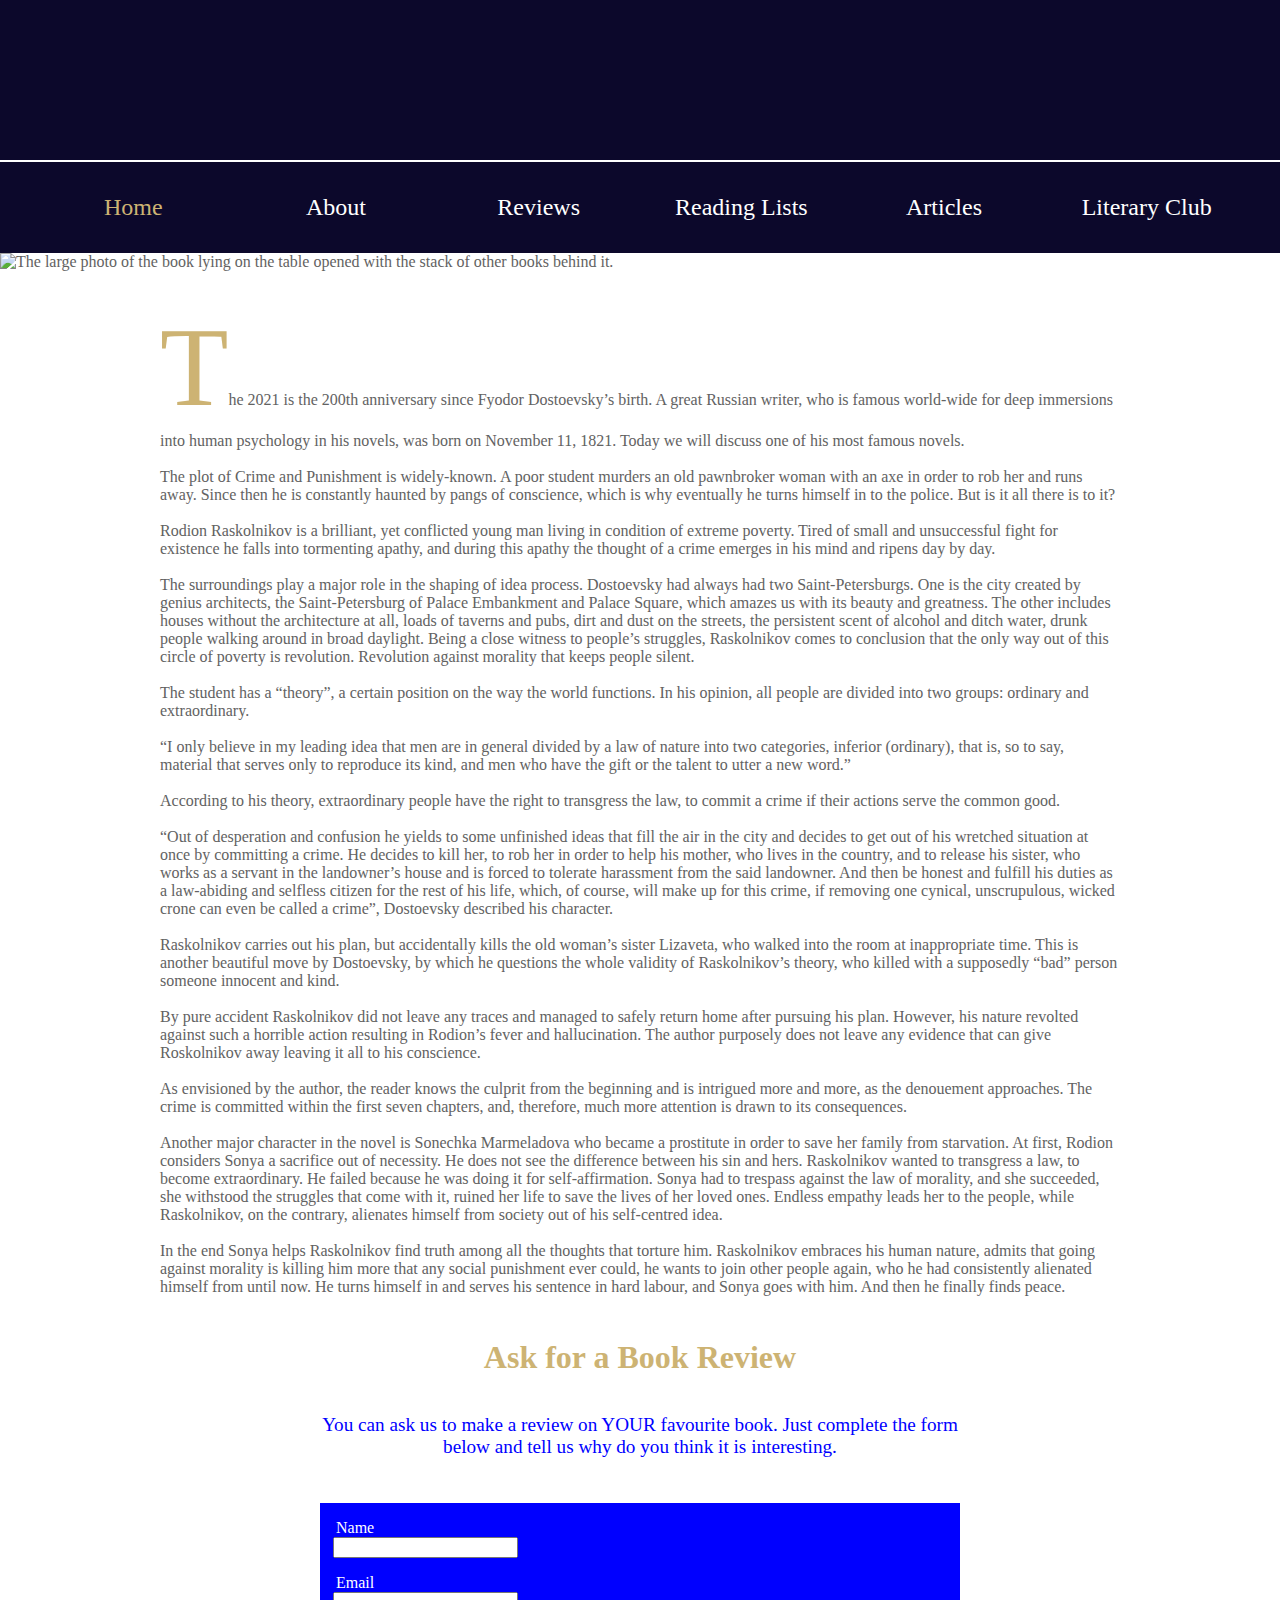
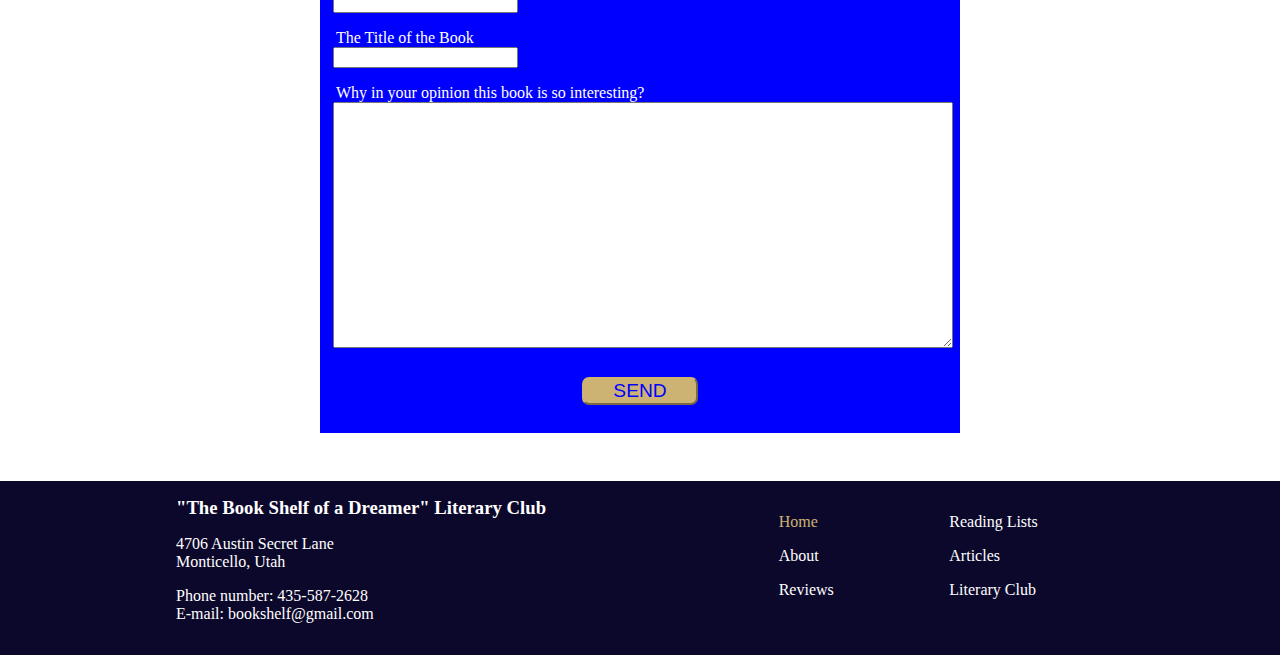
==== article.html @ 4bf9146c "working on website" ====
<!DOCTYPE html>
<html lang="en">
<head>
    <meta charset="UTF-8">
    <meta http-equiv="X-UA-Compatible" content="IE=edge">
    <meta name="viewport" content="width=device-width, initial-scale=1.0">
    <link href="css/main.css" rel="stylesheet" type="text/css">
    <title>Dune. How diffent the movie is from the book</title>
</head>
<body>
    <h1 class="hidden">The Article Page</h1>
    <a class="hidden" href="#content">Skip to content</a>
    <header class="head">
        <div class="logo-box">
            <div class="logo">
                <img src="images/logo.svg" alt="">
            </div>
        </div>
        <nav aria-label="Main Navigation">
            <h2 class="hidden">Main Navigation</h2>
            <ul class="nav">
                <li><a class="active" href="index.html">Home</a></li>
                <li><a href="index.html">About</a></li>
                <li><a href="index.html">Reviews</a></li>
                <li><a href="index.html">Reading Lists</a></li>
                <li><a href="index.html">Articles</a></li>
                <li><a href="index.html">Literary Club</a></li>
            </ul>
        </nav>
    </header>
    <main id="content" class="main">
        <section class="hero">
            <div class="hero-img">
                <img src="images/crime_big.jpg" alt="The large photo of the book lying on the table opened with the stack of other books behind it.">
            </div>
    </section>
        <section>
            <h2 class="hidden">The Text of the Article</h2>
            <div class="one-item">
                    <p><span>T</span>he 2021 is the 200th anniversary since Fyodor Dostoevsky’s birth. A great Russian writer, who is famous world-wide for deep immersions into human psychology in his novels, was born on November 11, 1821. Today we will discuss one of his most famous novels.<br><br>

                    The plot of Crime and Punishment is widely-known. A poor student murders an old pawnbroker woman with an axe in order to rob her and runs away. Since then he is constantly haunted by pangs of conscience, which is why eventually he turns himself in to the police. But is it all there is to it?<br><br>
                    
                    Rodion Raskolnikov is a brilliant, yet conflicted young man living in condition of extreme poverty. Tired of small and unsuccessful fight for existence he falls into tormenting apathy, and during this apathy the thought of a crime emerges in his mind and ripens day by day.<br><br>
                    
                    The surroundings play a major role in the shaping of idea process. Dostoevsky had always had two Saint-Petersburgs. One is the city created by genius architects, the Saint-Petersburg of Palace Embankment and Palace Square, which amazes us with its beauty and greatness. The other includes houses without the architecture at all, loads of taverns and pubs, dirt and dust on the streets, the persistent scent of alcohol and ditch water, drunk people walking around in broad daylight. Being a close witness to people’s struggles, Raskolnikov comes to conclusion that the only way out of this circle of poverty is revolution. Revolution against morality that keeps people silent.<br><br>
                    
                    The student has a “theory”, a certain position on the way the world functions. In his opinion, all people are divided into two groups: ordinary and extraordinary.<br><br>
                    
                    “I only believe in my leading idea that men are in general divided by a law of nature into two categories, inferior (ordinary), that is, so to say, material that serves only to reproduce its kind, and men who have the gift or the talent to utter a new word.”<br><br>
                    
                    According to his theory, extraordinary people have the right to transgress the law, to commit a crime if their actions serve the common good.<br><br>
                    
                    “Out of desperation and confusion he yields to some unfinished ideas that fill the air in the city and decides to get out of his wretched situation at once by committing a crime. He decides to kill her, to rob her in order to help his mother, who lives in the country, and to release his sister, who works as a servant in the landowner’s house and is forced to tolerate harassment from the said landowner. And then be honest and fulfill his duties as a law-abiding and selfless citizen for the rest of his life, which, of course, will make up for this crime, if removing one cynical, unscrupulous, wicked crone can even be called a crime”, Dostoevsky described his character.<br><br>
                    
                    Raskolnikov carries out his plan, but accidentally kills the old woman’s sister Lizaveta, who walked into the room at inappropriate time. This is another beautiful move by Dostoevsky, by which he questions the whole validity of Raskolnikov’s theory, who killed with a supposedly “bad” person someone innocent and kind.<br><br>
                    
                    By pure accident Raskolnikov did not leave any traces and managed to safely return home after pursuing his plan. However, his nature revolted against such a horrible action resulting in Rodion’s fever and hallucination. The author purposely does not leave any evidence that can give Roskolnikov away leaving it all to his conscience.<br><br>
                    
                    As envisioned by the author, the reader knows the culprit from the beginning and is intrigued more and more, as the denouement approaches. The crime is committed within the first seven chapters, and, therefore, much more attention is drawn to its consequences.<br><br>
                    
                    Another major character in the novel is Sonechka Marmeladova who became a prostitute in order to save her family from starvation. At first, Rodion considers Sonya a sacrifice out of necessity. He does not see the difference between his sin and hers. Raskolnikov wanted to transgress a law, to become extraordinary. He failed because he was doing it for self-affirmation. Sonya had to trespass against the law of morality, and she succeeded, she withstood the struggles that come with it, ruined her life to save the lives of her loved ones. Endless empathy leads her to the people, while Raskolnikov, on the contrary, alienates himself from society out of his self-centred idea.<br><br>
                    
                    In the end Sonya helps Raskolnikov find truth among all the thoughts that torture him. Raskolnikov embraces his human nature, admits that going against morality is killing him more that any social punishment ever could, he wants to join other people again, who he had consistently alienated himself from until now. He turns himself in and serves his sentence in hard labour, and Sonya goes with him. And then he finally finds peace.</p>
            </div>
        </section>



         <section>
                <h2 class="one-item ask-text">Ask for a Book Review</h2>
                <div class="one-item review-text">
                    <p>You can ask us to make a review on YOUR favourite book. Just complete the form below and tell us why do you think it is interesting.</p>
                </div>
           
            <div class="one-item" id="form">
                <form action="email.php" method="POST" enctype="text/plain">
                    <label class="one-item">Name</label>
                    <input class="one-item" name="Name" type="text" required >
                    <label class="one-item">Email</label>
                    <input class="one-item" name="Email" type="email" required>
                    <label class="one-item">The Title of the Book</label>
                    <input class="one-item" name="Book Title" type="text" required>
                    <label class="one-item">Why in your opinion this book is so interesting?</label>
                    <textarea class="one-item" name="msg" required></textarea>
                    <input class="one-item" name="submit" type="submit" value="SEND">
            </form>
            </div>
        </section>
        
        <footer class="foot">
            <section class="two-items address">
                 <h2 class="hidden">Footer</h2>
                     
                         <div>
                             <h3>"The Book Shelf of a Dreamer" Literary Club</h3>
                                 <p>
                                     4706 Austin Secret Lane<br>
                                     Monticello, Utah
                                 </p>
                             <h3 class="hidden">Contact Information</h3>
                                 <p>
                                     Phone number: 435-587-2628<br>
                                     E-mail: bookshelf@gmail.com
                                 </p>
                         </div>
                         <nav class="footer-nav" aria-label="Footer Navigation">
                                 <h4 class="hidden">Footer Nav</h4>
                                 
                                             <div>
                                                 <a class="active" href="#">Home</a>
                                                 <a href="#">About</a>
                                                 <a href="#">Reviews</a>
                                             </div>
                                             <div>
                                                 <a href="#">Reading Lists</a>
                                                 <a href="#">Articles</a>
                                                 <a href="#">Literary Club</a>
                                             </div>
                                     
                         </nav>
                    
             </section>
         </footer>
    </main>
</body>
</html>
---- css/main.css ----
/*
Style Name: HTML Atributes & Forms 
Description: Class File
Author: Alexandra Lem
Version: 1.0
Tags: Learning HTML
*/

/*--------------------------------------------------------------
Accessibility
--------------------------------------------------------------*/

/* Text meant only for screen readers */
.screen-reader-text {
	clip: rect(1px, 1px, 1px, 1px);
	position: absolute !important;
	height: 1px;
	width: 1px;
	overflow: hidden;
}

.screen-reader-text:hover,
.screen-reader-text:active,
.screen-reader-text:focus {
	background-color: #f1f1f1;
	border-radius: 3px;
	box-shadow: 0 0 2px 2px rgba(0, 0, 0, 0.6);
	clip: auto !important;
	color: #21759b;
	display: block;
	font-size: 14px;
	font-weight: bold;
	height: auto;
	left: 5px;
	line-height: normal;
	padding: 15px 23px 14px;
	text-decoration: none;
	top: 5px;
	width: auto;
	z-index: 100000; /* Above WP toolbar */
}

/* ___________________________________________

       CSS Guide
___________________________________________ */

/* 01. General Styles
       - Reset
       - Global
         - General
         - Floats
         - Brand Colors
         - Font Awesome                       
   02. CSS Grid
   03. Site Header
       - Header
       - Nav
   04. Hero
       - Image
       - Title
   05. Floats                       
/* _____________________________________

/* _____________________________________

   01. General Styles
   _____________________________________ */

/* -------------
  Reset
-------------*/

   body {
      margin: 0;
      padding: 0;
      color: #626262;
      font-family: 'Sanchez', serif;
   }

/* -------------
  Global
-------------*/

   /*------------ General ------------*/

   .hidden {
      display: none;
   }


   .box-model {
      margin: 1rem;
      padding: 1rem;
      background: #000;
   }

   .lg-font {
      font-size: 1.25em;
   }

   

   /*------------ End General ------------*/

   /*------------ Floats ------------*/
   /*------------ End Floats ------------*/

   /*------------ Brand Colours ------------*/
   /*------------ End Brand Colours ------------*/
   
   /*------------ Font Awesome ------------*/
   /*------------ End Font Awesome ------------*/

/* _____________________________________

   02. CSS Grid
   _____________________________________ */

   @supports (grid-area: auto) {

      .site {
         max-width: none;
      }

      /*------------ Grid Items ------------*/

      .head > *, .main > *, .foot > * {
         display: grid;
			grid-template-columns: 1fr repeat(2, minmax(auto, 30em)) 1fr;
      }
      
      .one-item {
         display: grid;
         grid-column: 2 / span 2;
         grid-template-columns: 1fr;
      }

      .two-items {
         display: grid;
         grid-column: 2 / span 2;
         grid-template-columns: repeat(2, 1fr);
         justify-content: space-evenly;
         row-gap: 2em;
         column-gap: 2em;
      }

      .three-items {
         display: grid;
         grid-column: 2 / span 2;
         grid-template-columns: repeat(3, 1fr);
         justify-content: space-evenly;
         row-gap: 2em;
         column-gap: 2em;
      }


      /*------------ End Grid Items ------------*/

/* _____________________________________

   03. Site Header
   _____________________________________ */

   .logo {
      display: grid;
      grid-column: 2 / span 2;
   }

   /*.logo > * {
      grid-column: 1;
      grid-row: 1;*/
   }

   .logo-box {
      margin: 0rem;
      padding: 1rem;
      background: #000;
      height: 8em;
      background-color: #0C082B;
   }

   .logo img {
      width: 60%;
      display: block;
      margin-left: auto;
      margin-right: auto;
   }

   .nav {
      grid-column: 1 / span 4;
      display: grid;
      grid-template-columns: repeat(6, 1fr);
      text-align: center;
      margin: 0;
      background-color: #0C082B;
      padding: 2em;
      border-top: 2px solid white;
   }

   .nav ul {
      text-decoration: none;
   }

   nav li a {
      text-decoration: none;
      font-size: 1.5em;
      color: white;
   }

   nav li a:hover {
      padding-bottom: .5em;
      border-bottom: 3px solid grey;
   }

   .active {
      color: #cdb373;
   }

   .nav li {
      display: inline;
   }

      /*------------- End Site Header ------------*/

/* _____________________________________

   04. Hero
   _____________________________________ */

   .hero {
      margin: 0;
   }

   .hero-img img {
      width: 100%;
   }

   .hero-img {
      display: grid;
      grid-column: span 4;
      margin-bottom: 1rem;

   }

   .hero-img > * {
      grid-column: 1;
      grid-row: 1;
   }

   .hero-img h2 {
      font-size: 5em;
      color: white;
      align-self: center;
      justify-self: start;
      margin-left: 2em;
      width: 15em;

   }

   .hero-img p {
      font-size: 2em;
      color: white;
      align-self: end;
      justify-self: start;
      margin-left: 5em;
      margin-bottom: 3em;
      width: 15em;
   }



   

   


      /*------------ Title Styles ------------*/



  
      /*------------ End Hero ------------*/


/* _____________________________________

   05. Who we are
   _____________________________________ */


   .venzel-down img {
      width: 50%;
      display: block;
      margin:  1em auto 3em;
      
   }

   .venzel-up img {
      width: 50%;
      display: block;
      margin:  3em auto 1em;
      
   }



   .welcome-text {
      font-size: 1.5em;
      color: #0C082B;
      margin: 1em;
      text-align: center;
   }

   #quote-text {
      font-size: 1em;
      color: white;
      align-self: center;
      justify-self: center;
      width: 5em;
   }

   #quote-text2 {
      font-size: 1em;
      color: white;
      align-self: center;
      justify-self: start;
      width: 15em;
   }

   .posts {
      font-size: 1.5em;
      color: #0C082B;
      margin: 1em;
      text-align: center;
   }

   .post-text {
      font-size: 1.5em;
      color: #0C082B;
      margin: 1em;
      text-align: center;
      margin: 0;
      
   }

   .post-text a {
      text-decoration: none;

   }

   .post-text a:hover {
      color: #cdb373;
      text-decoration: none;
   }

   .post-img {
      margin: 0;
   }

   h3 {
      margin: 0;
   }



      
/* _____________________________________

   06. Posts
   _____________________________________ */
      
.load-button {
   margin: 0;
   text-align: center;
   font-size: 2em;
   background-color: #cdb373;
   color: white;
   border-radius: 10px;
   border-color: #cdb373;
}

.button-box {
   margin: 3em auto;

}
/* _____________________________________

   07. Footer
   _____________________________________ */
      .foot {
         background-color: #0C082B;

      }

      footer nav a {
         display: block;
         text-decoration: none;
         color: white;
         margin: 1em;
         width: max-content;
      }

      footer nav a:hover {
         border-bottom: 1px solid white;
      }

      .address {
         color: white;
         margin: 1em;
      }

      .footer-nav {
         display: grid;
         grid-column: 2 / span 2;
         grid-template-columns: repeat(2, 3em);
         justify-content: space-evenly;
      }

      p span {
         font-size: 7em;
         color: #cdb373;
      }

      form {
         background-color: blue;
         margin: 1em auto 3em;
         color: white;
         width: 40em;
      }
      
      


      input, textarea {
         margin-left: 1em;
      }

      textarea {
         width: 46em;
         height: 18em;
      }

      label {
         margin-left: 1em;
         margin-top: 1em;
      }

      input[type="submit"] {
         width: 6em;
         margin: 1.5em auto;
         font-size: 1.2em;
         border-radius: 7px;
         border-color: #cdb373;
         background-color: #cdb373;
         color: blue;

      }

      .ask-text {
         text-align: center;
         color: #cdb373;
         font-size: 2em;
         margin-bottom: 0.3em;

      }

      .review-text {
         text-align: center;
         color: blue;
         font-size: 1.2em;
         width: 35em;
         margin: 0.5em auto;
         padding: 0;
      }

      .about > * {
         display: grid;
      }
      .about-heading {
         margin-left: auto;
         margin-right: auto;
      }

      .events-override {
         display: grid;
         grid-template-columns: 1fr repeat(2, minmax(auto, 30em)) 1fr;
         grid-column: 1 / span 4;
         background-color: blue;
         color: white;

      }

      .calendar {
       background-color:#cdb373;
       width: max-content;
       text-align: center;
       width: 17em;
      }

      table {
         background-color: white;
         width: max-content;
         color: black;
         margin-left: auto;
         margin-right: auto;
         /*border: 1em solid #cdb373;*/
      }

      .images-override {
         display: grid;
         grid-template-columns: repeat(4, 1fr);
         grid-column: 1 / span 4;
         background: white;
         border: 1px solid black;
         height: 300px;
      }
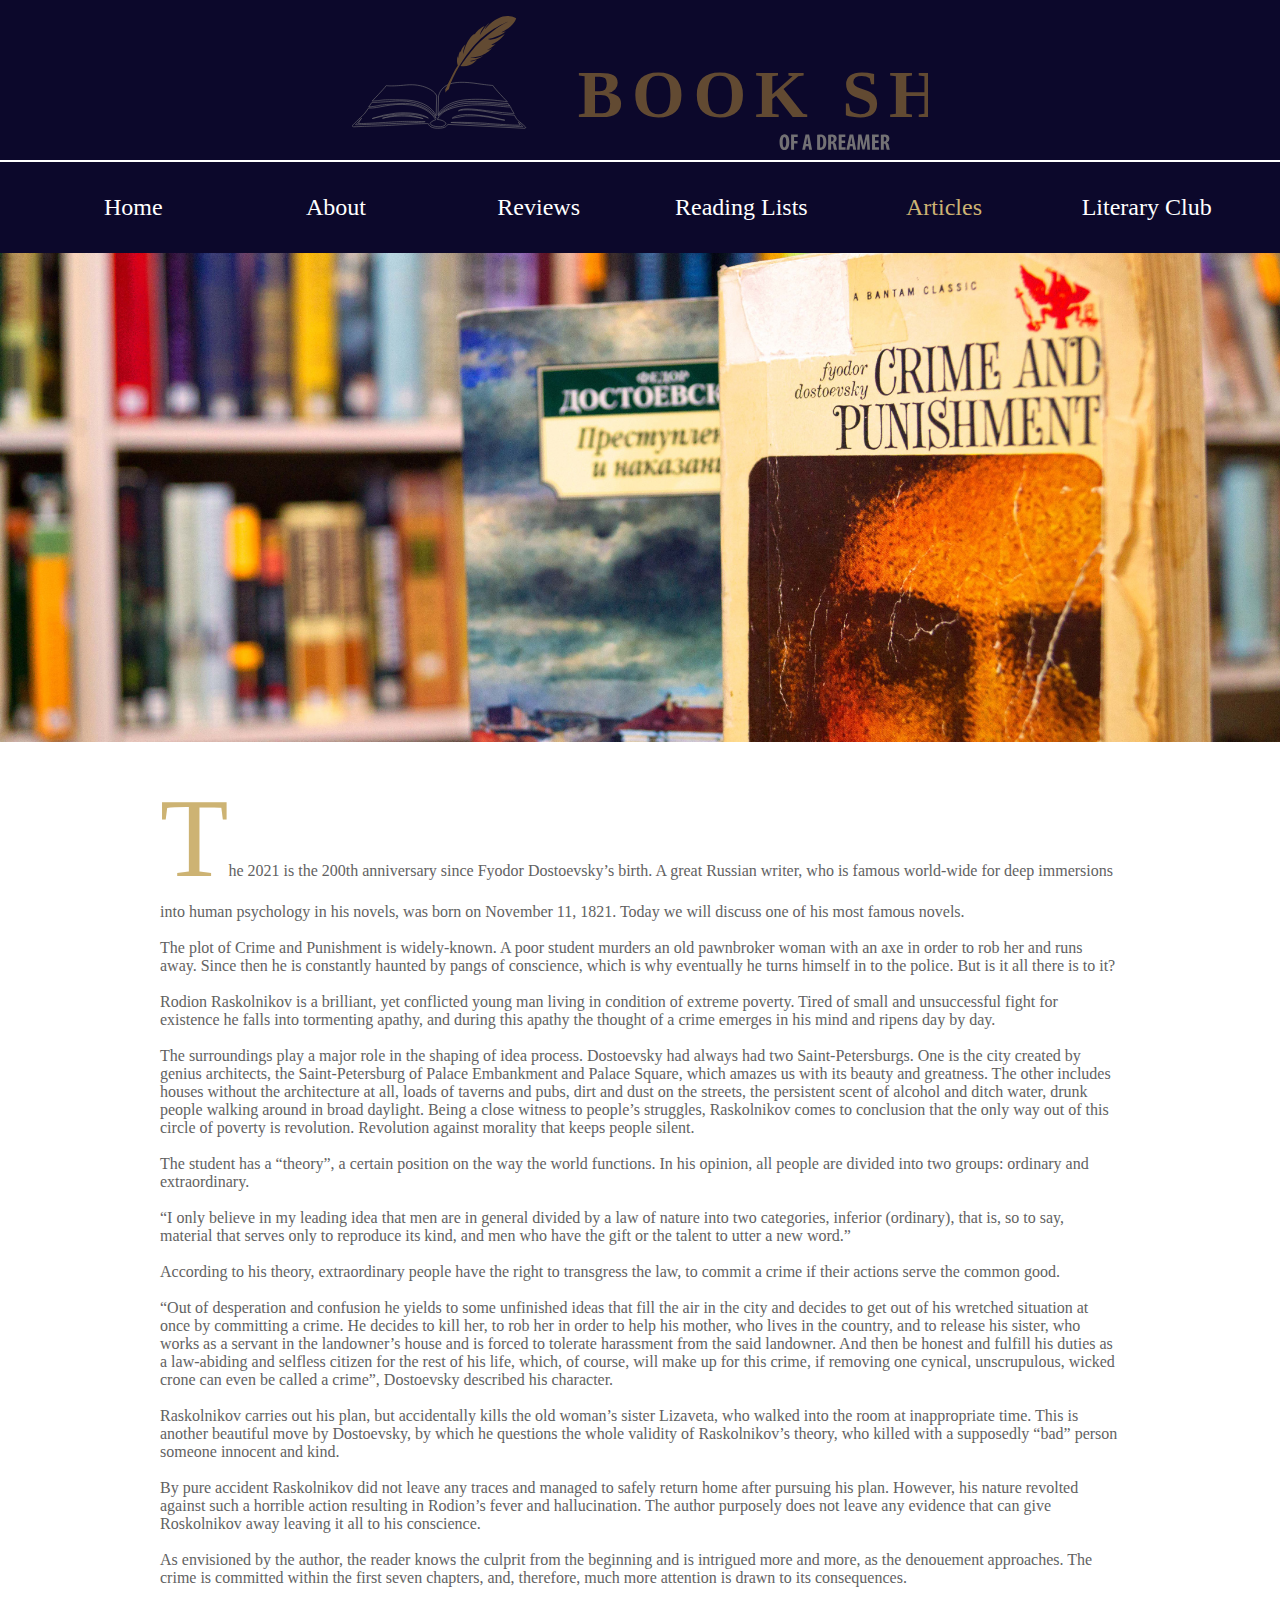
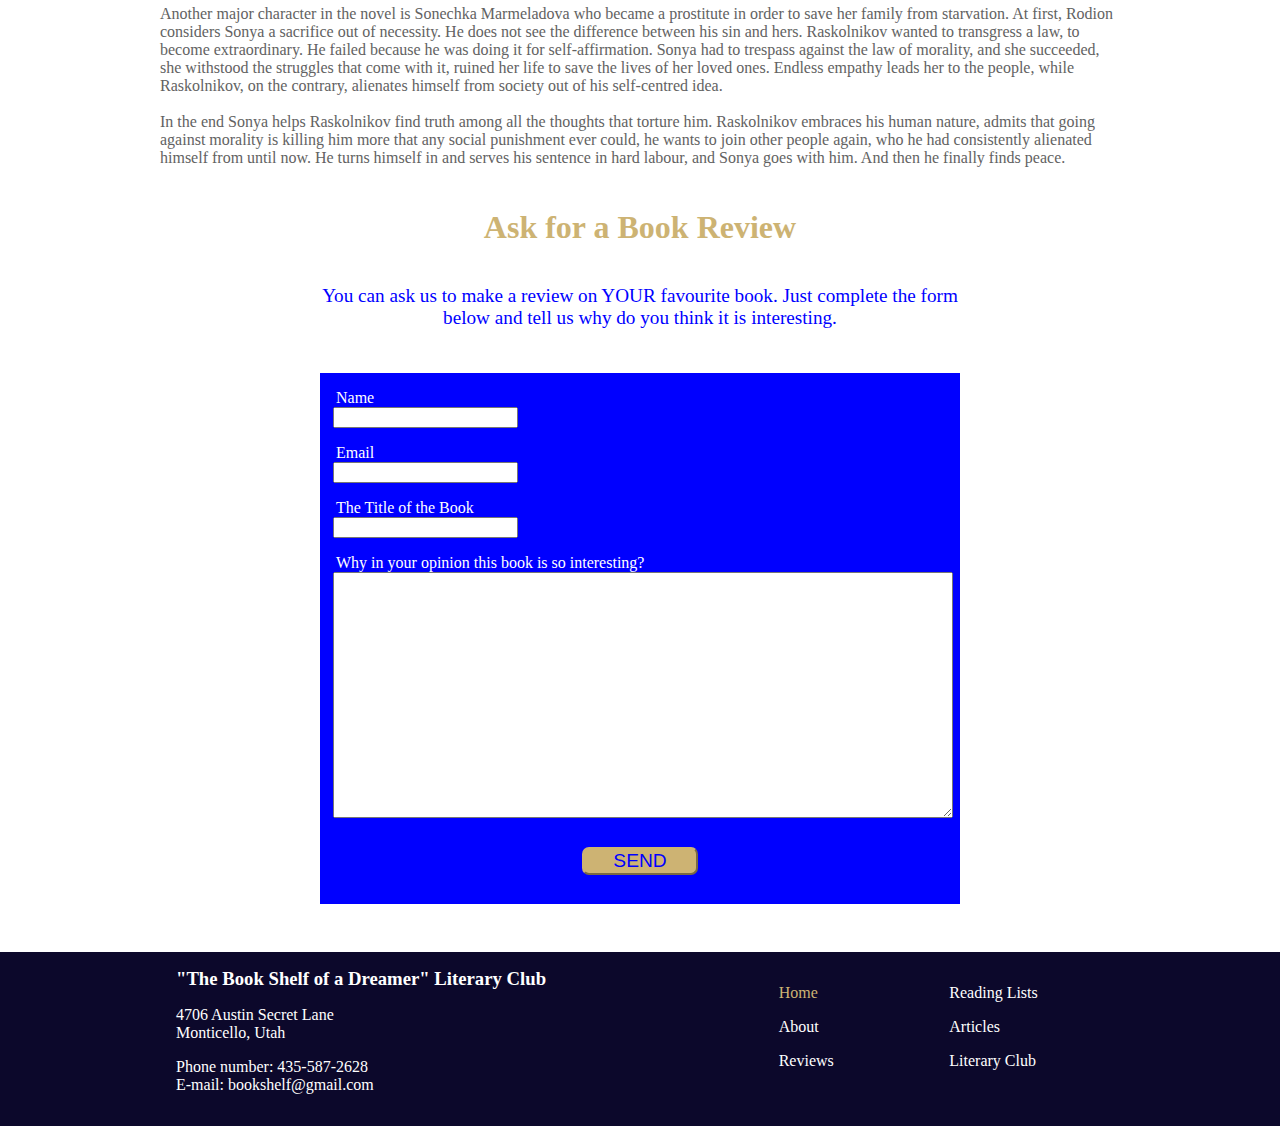
==== commit f1b6fe6d: "addingImages" ====
--- a/article.html
+++ b/article.html
@@ -19,11 +19,11 @@
         <nav aria-label="Main Navigation">
             <h2 class="hidden">Main Navigation</h2>
             <ul class="nav">
-                <li><a class="active" href="index.html">Home</a></li>
+                <li><a href="index.html">Home</a></li>
                 <li><a href="index.html">About</a></li>
                 <li><a href="index.html">Reviews</a></li>
                 <li><a href="index.html">Reading Lists</a></li>
-                <li><a href="index.html">Articles</a></li>
+                <li><a class="active" href="index.html">Articles</a></li>
                 <li><a href="index.html">Literary Club</a></li>
             </ul>
         </nav>
--- a/css/main.css
+++ b/css/main.css
@@ -267,18 +267,6 @@
       margin-bottom: 3em;
       width: 15em;
    }
-
-
-
-   
-
-   
-
-
-      /*------------ Title Styles ------------*/
-
-
-
   
       /*------------ End Hero ------------*/
 
@@ -361,9 +349,6 @@
    h3 {
       margin: 0;
    }
-
-
-
       
 /* _____________________________________
 
@@ -430,7 +415,8 @@
       }
       
       
-
+   /* 2. Article Page
+   _____________________________________ */
 
       input, textarea {
          margin-left: 1em;
@@ -474,6 +460,10 @@
          padding: 0;
       }
 
+      
+   /* 3. Literary Club
+   _____________________________________ */
+
       .about > * {
          display: grid;
       }
@@ -486,7 +476,7 @@
          display: grid;
          grid-template-columns: 1fr repeat(2, minmax(auto, 30em)) 1fr;
          grid-column: 1 / span 4;
-         background-color: blue;
+         background-color: rgb(58, 58, 59);
          color: white;
 
       }
@@ -507,14 +497,7 @@
          /*border: 1em solid #cdb373;*/
       }
 
-      .images-override {
-         display: grid;
-         grid-template-columns: repeat(4, 1fr);
-         grid-column: 1 / span 4;
-         background: white;
-         border: 1px solid black;
-         height: 300px;
-      }
+      
 
 
 
